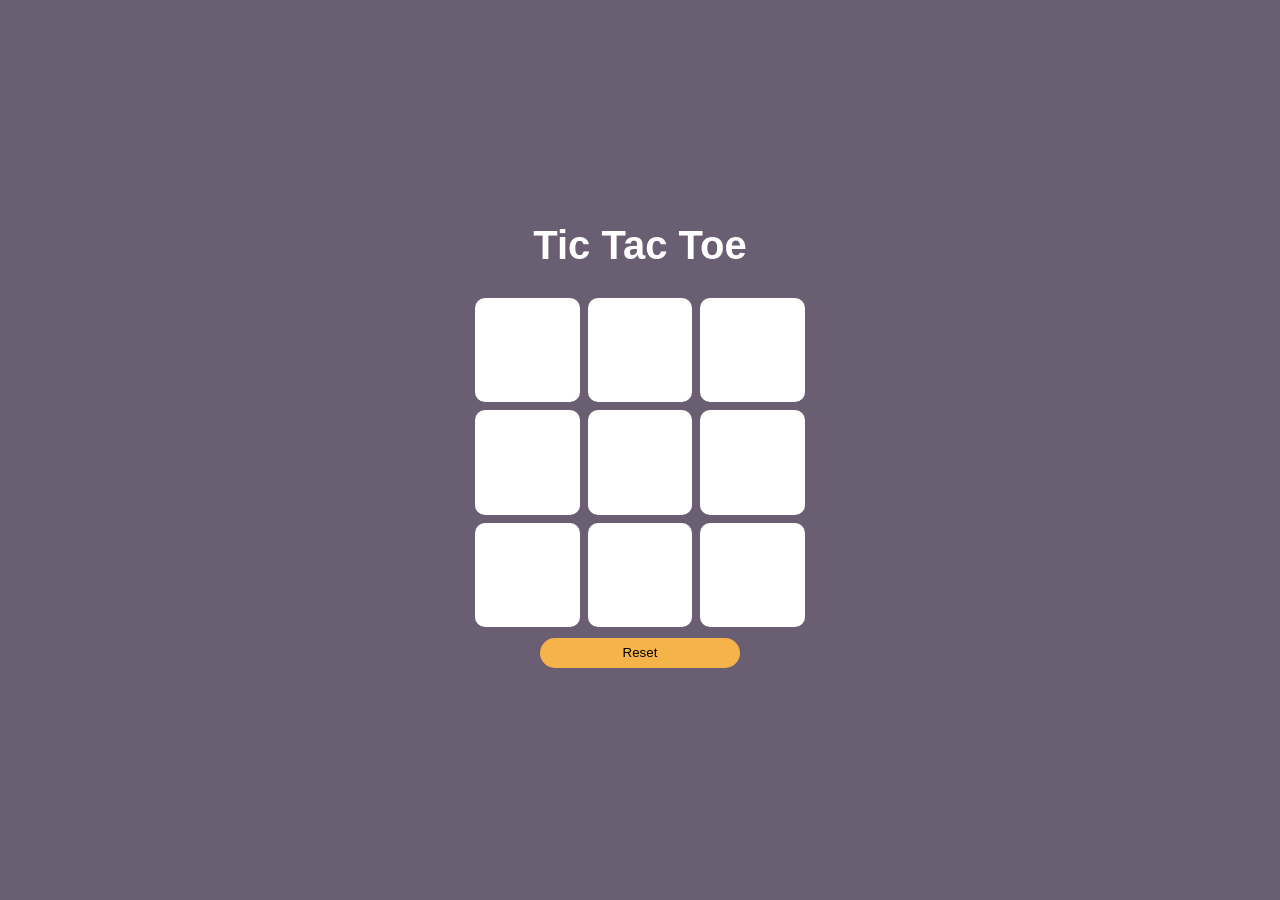
==== webdev/p1/tictactoe/indx.html @ 63839547 "Front ENd" ====
<!DOCTYPE html>
<html>
<head>
    <meta charset="UTF-8" />
    <title>TicTacToe</title>

    <link rel="stylesheet" href="style.css">
</head>
<body>

    <main>
        <h1>Tic Tac Toe</h1>

     <div class="game">

        <button class="btn"></button>
        <button class="btn"></button>
        <button class="btn"></button>
        
        <button class="btn"></button>
        <button class="btn"></button>
        <button class="btn"></button>
        <button class="btn"></button>
        <button class="btn"></button>
        <button class="btn"></button>



     </div>

     

     <button id="rest"> Reset</button>




    </main>

    <script src="app.js"></script>
</body>
</html>
---- webdev/p1/tictactoe/style.css ----
* {
    margin: 0;
    padding: 0;
    box-sizing: border-box;
}

body {
    min-height: 100vh;
    background-color: #6A5E72;
    color: white;

    display: flex;
    justify-content: center;
    align-items: center;

    font-family: Arial, sans-serif;
}

main {
    text-align: center;
}

h1 {
    margin-bottom: 30px;
    font-size: 40px;
}

.game {
    width: 330px;
    height: 330px;

    display: grid;
    grid-template-columns: repeat(3, 1fr);
    grid-template-rows: repeat(3, 1fr);

    gap: 8px;
}

.btn {
    font-size: 50px;
    font-weight: bold;
   color:#7E95FB;

    border: none;
    border-radius: 10px;

    background-color: #ffffff;


    cursor: pointer;

    transition: 0.2s;
}

.btn:hover {
    background-color: #dddddd;
    transform: scale(1.03);
}

#rest{
    margin:10px;
    height:30px;
    width:200px;
    border-radius:20px;
    border:none;
    background-color:#F5B349;
}
#rest:hover{
    background-color: #f1bc66;
    transform: scale(1.03);
}
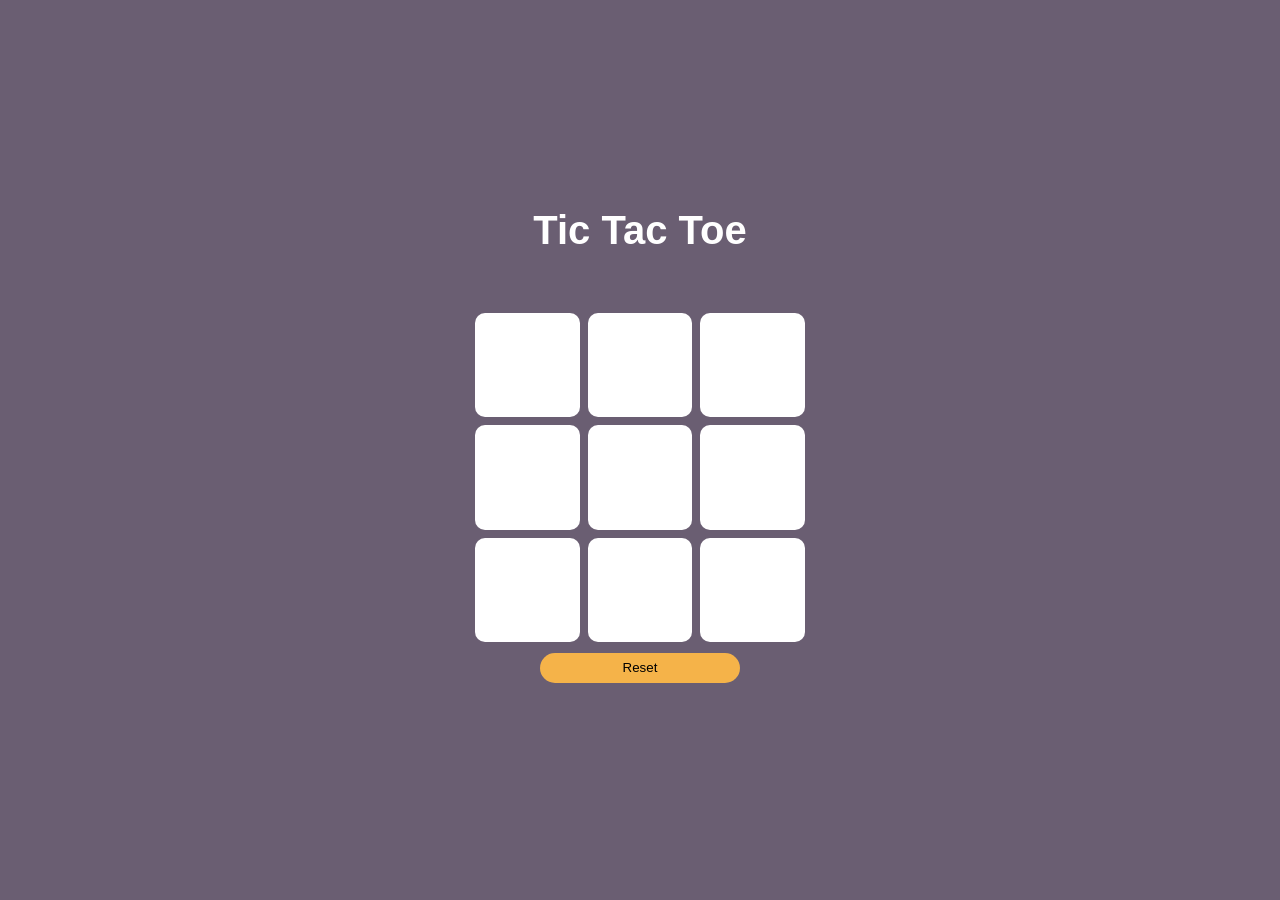
==== commit a7c1f530: "backend almost done" ====
--- a/webdev/p1/tictactoe/indx.html
+++ b/webdev/p1/tictactoe/indx.html
@@ -10,8 +10,11 @@
 
     <main>
         <h1>Tic Tac Toe</h1>
+        <h1 id="wnmsg"> </h1>
 
      <div class="game">
+
+        
 
         <button class="btn"></button>
         <button class="btn"></button>
@@ -28,7 +31,7 @@
 
      </div>
 
-     
+
 
      <button id="rest"> Reset</button>
 
--- a/webdev/p1/tictactoe/style.css
+++ b/webdev/p1/tictactoe/style.css
@@ -68,4 +68,17 @@
 #rest:hover{
     background-color: #f1bc66;
     transform: scale(1.03);
+}
+#wnmsg{
+
+    color: rgb(224, 196, 196);
+
+    display: flex;
+    justify-content: center;
+    align-items: center;
+
+
+  
+
+    font-family: Arial, sans-serif;
 }
